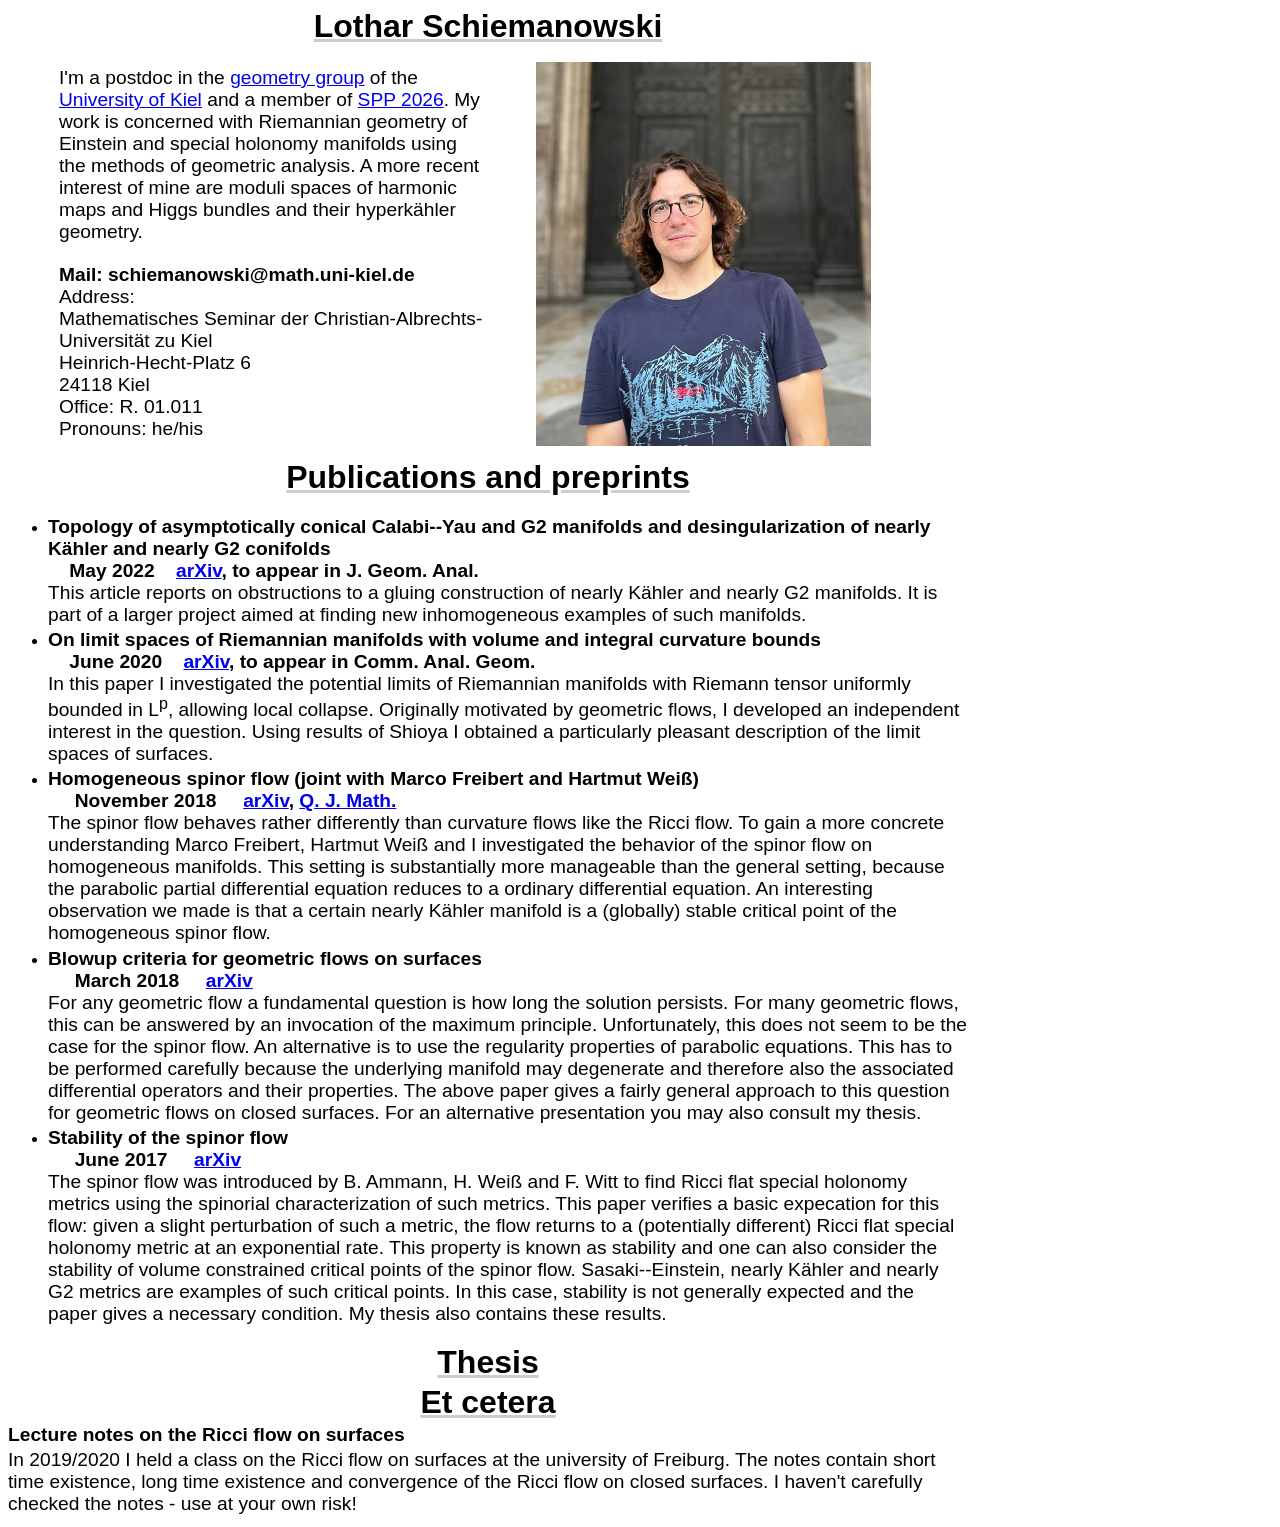
==== index.html @ 9b219e12 "Index changed" ====
<!DOCTYPE html>
<html>
<meta name="viewport" content="width=device-width, initial-scale=1">


<link rel="stylesheet" href="main.css">
  

<body>
  <div style="display: flex; flex-direction: column; max-width: 60rem;">
    <h1 class="header-name">Lothar Schiemanowski</h1>
    <table width="90%" align="center">
      <tr>
	<td width="50%">
	  <p style="text-align: center">
	  <p class="normaltext">
	    I'm a postdoc in the <a href="https://www.math.uni-kiel.de/geometrie/"> geometry group</a> of the <a href="https://www.uni-kiel.de">University of Kiel</a> and a member of <a href="https://www.spp2026.de/">SPP 2026</a>. My work is concerned with Riemannian geometry of Einstein and special holonomy manifolds using the methods of geometric analysis. A more recent interest of mine are moduli spaces of harmonic maps and Higgs bundles and their hyperkähler geometry.
	  </p>

	  <br>
	  <strong class="important">Mail: schiemanowski@math.uni-kiel.de</strong> <br>
	  <p class="normaltext">Address:
	    <br>
	    Mathematisches Seminar der Christian-Albrechts-Universität zu Kiel<br>
	    Heinrich-Hecht-Platz 6 <br>
	    24118 Kiel <br>
	    Office: R. 01.011 <br>
	    Pronouns: he/his

	  </p>
	  </p>
  </div>
</td>
<td>
  <img src="portrait.jpg" alt="Lothar Schiemanowski" class="centerimg">
</td>
</tr>
</table>
  

  <div style="display: flex; flex-direction: column; max-width: 60rem;">
    <h1 class="header-name">Publications and preprints</h1>

    <ul>
      <li>
	<strong class="important"> Topology of asymptotically conical Calabi--Yau and G2 manifolds and desingularization of nearly Kähler and nearly G2 conifolds
	  <br style="line-height:200%;">
	  &nbsp;&nbsp;&nbsp; May 2022 &nbsp;&nbsp; <a href="https://arxiv.org/abs/2205.15922">arXiv</a>, to appear in J. Geom. Anal.</strong>
	<p class="normaltext">
	  This article reports on obstructions to a gluing construction of nearly Kähler and nearly G2 manifolds. It is part of a larger project aimed at finding new inhomogeneous examples of such manifolds.
	</p>
      </li>
      <li>
	<strong class="important"> On limit spaces of Riemannian manifolds with volume and integral curvature bounds
	  <br style="line-height:150%;">
	  &nbsp;&nbsp;&nbsp; June 2020 &nbsp;&nbsp; <a href="https://arxiv.org/abs/2205.15922">arXiv</a>, to appear in Comm. Anal. Geom. </strong>
	<p class="normaltext">In this paper I investigated the potential limits of Riemannian manifolds with Riemann tensor uniformly bounded in L<sup>p</sup>, allowing local collapse. Originally motivated by geometric flows, I developed an independent interest in the question. Using results of Shioya I obtained a particularly pleasant description of the limit spaces of surfaces.</p>
      </li>
      <li>
	<strong class="important"> Homogeneous spinor flow (joint with Marco Freibert and Hartmut Weiß)
	  <br style="line-height:150%;">
	  &nbsp; &nbsp; &nbsp;November 2018 &nbsp; &nbsp; <a href="https://arxiv.org/abs/1811.02495">arXiv</a>, <a href="https://academic.oup.com/qjmath/article-abstract/71/1/21/5631835">Q. J. Math.</a>
	</strong>
	<p class="normaltext">
	  The spinor flow behaves rather differently than curvature flows like the Ricci flow. To gain a more concrete understanding Marco Freibert, Hartmut Weiß and I investigated the behavior of the spinor flow on homogeneous manifolds. This setting is substantially more manageable than the general setting, because the parabolic partial differential equation reduces to a ordinary differential equation. An interesting observation we made is that a certain nearly Kähler manifold is a (globally) stable critical point of the homogeneous spinor flow.
	</p>
      </li>
      <li>
	<strong class="important"> Blowup criteria for geometric flows on surfaces
	  <br style="line-height:150%;">
	  &nbsp; &nbsp; &nbsp;March 2018 &nbsp; &nbsp; <a href="https://arxiv.org/abs/1803.05737">arXiv</a></strong>
	<p class="normaltext">
	  For any geometric flow a fundamental question is how long the solution persists. For many geometric flows, this can be answered by an invocation of the maximum principle. Unfortunately, this does not seem to be the case for the spinor flow. An alternative is to use the regularity properties of parabolic equations. This has to be performed carefully because the underlying manifold may degenerate and therefore also the associated differential operators and their properties. The above paper gives a fairly general approach to this question for geometric flows on closed surfaces. For an alternative presentation you may also consult my thesis.
	</p>
      </li>
      <li>
	<strong class="important"> Stability of the spinor flow
	  <br style="line-height:150%;">
	  &nbsp; &nbsp; &nbsp;June 2017 &nbsp; &nbsp; <a href="https://arxiv.org/abs/1706.09292">arXiv</a></strong>
	<p class="normaltext">
	  The spinor flow was introduced by B. Ammann, H. Weiß and F. Witt to find Ricci flat special holonomy metrics using the spinorial characterization of such metrics. This paper verifies a basic expecation for this flow: given a slight perturbation of such a metric, the flow returns to a (potentially different) Ricci flat special holonomy metric at an exponential rate. This property is known as stability and one can also consider the stability of volume constrained critical points of the spinor flow. Sasaki--Einstein, nearly Kähler and nearly G2 metrics are examples of such critical points. In this case, stability is not generally expected and the paper gives a necessary condition. My thesis also contains these results.
	  
	</p>
      </li>
    </ul>
    
    
    
  </div>
  
  <div style="display: flex; flex-direction: column;">
    <h1 class="header-name">Thesis</h1>
  </div>

  <div style="display: flex; flex-direction: column;">
    <h1 class="header-name">Et cetera</h1>
    <strong class="important">Lecture notes on the Ricci flow on surfaces</strong>
    <p class="normaltext">
      In 2019/2020 I held a class on the Ricci flow on surfaces at the university of Freiburg. The notes contain short time existence, long time existence and convergence of the Ricci flow on closed surfaces. I haven't carefully checked the notes - use at your own risk!
    </p>
  </div>

  
    



</body>
</html>
---- main.css ----
.header-name{text-align: center; font-family:"Open Sans", "Helvetica Neue", Helvetica, Arial, sans-serif;font-weight:700;font-size:2rem;margin:0 0 .2rem; text-decoration: underline #CCCCCC;}

.important{font-family:"Open Sans", "Helvetica Neue", Helvetica, Arial, sans-serif;font-weight:700;font-size:1.2rem;margin:0 0 .2rem; }

.normaltext{font-family:"Open Sans", "Helvetica Neue", Helvetica, Arial, sans-serif;font-weight:500;font-size:1.2rem;margin:0 0 .2rem; }

.centerimg {
  display: block;
  margin-left: auto;
  margin-right: auto;
  max-width: 335px;
}

.wrappedtext{
    max-width: 40rem;
}
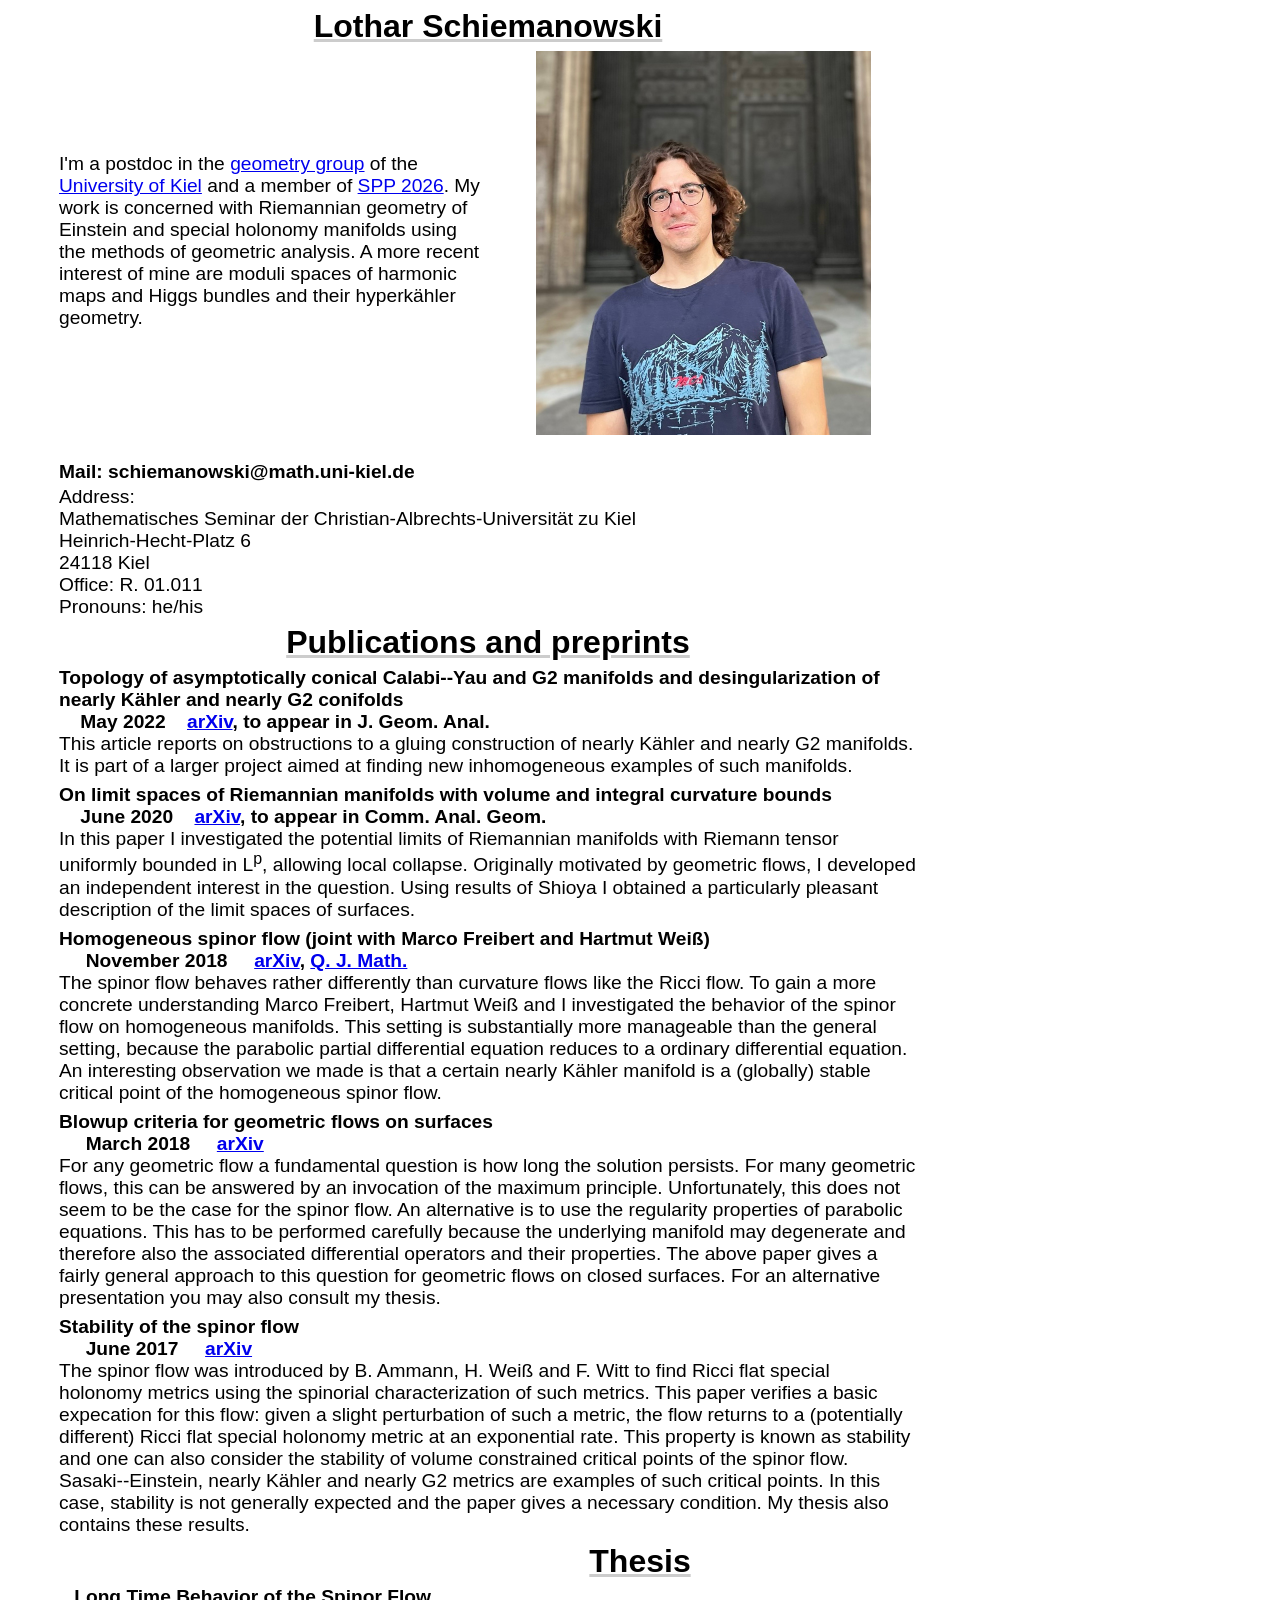
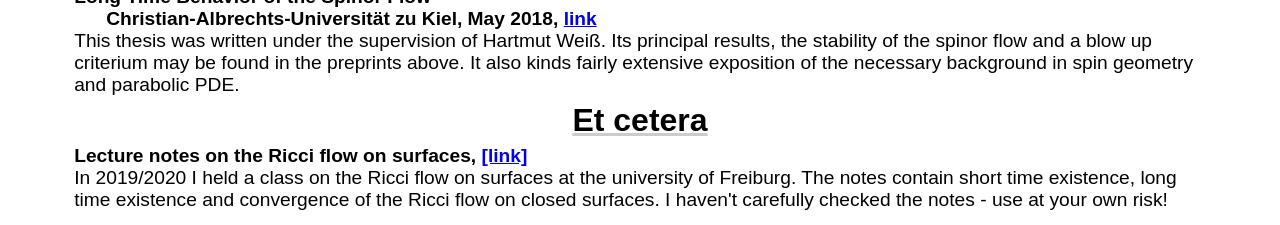
==== commit 8d8fbbec: "Index changed, script added" ====
--- a/index.html
+++ b/index.html
@@ -12,12 +12,19 @@
     <table width="90%" align="center">
       <tr>
 	<td width="50%">
-	  <p style="text-align: center">
 	  <p class="normaltext">
 	    I'm a postdoc in the <a href="https://www.math.uni-kiel.de/geometrie/"> geometry group</a> of the <a href="https://www.uni-kiel.de">University of Kiel</a> and a member of <a href="https://www.spp2026.de/">SPP 2026</a>. My work is concerned with Riemannian geometry of Einstein and special holonomy manifolds using the methods of geometric analysis. A more recent interest of mine are moduli spaces of harmonic maps and Higgs bundles and their hyperkähler geometry.
 	  </p>
-
-	  <br>
+</td>
+<td>
+  <img src="portrait.jpg" alt="Lothar Schiemanowski" class="centerimg">
+</td>
+      </tr>
+      <tr>
+	
+        <td colspan="2">
+      <p class="normaltext">
+  	  <br>
 	  <strong class="important">Mail: schiemanowski@math.uni-kiel.de</strong> <br>
 	  <p class="normaltext">Address:
 	    <br>
@@ -28,35 +35,34 @@
 	    Pronouns: he/his
 
 	  </p>
-	  </p>
+	</td>
+      </tr>
+      
+
+</table>
   </div>
-</td>
-<td>
-  <img src="portrait.jpg" alt="Lothar Schiemanowski" class="centerimg">
-</td>
-</tr>
-</table>
   
 
   <div style="display: flex; flex-direction: column; max-width: 60rem;">
     <h1 class="header-name">Publications and preprints</h1>
 
-    <ul>
-      <li>
+    <table align="center" width="90%">
+
+      <tr><td>
 	<strong class="important"> Topology of asymptotically conical Calabi--Yau and G2 manifolds and desingularization of nearly Kähler and nearly G2 conifolds
 	  <br style="line-height:200%;">
 	  &nbsp;&nbsp;&nbsp; May 2022 &nbsp;&nbsp; <a href="https://arxiv.org/abs/2205.15922">arXiv</a>, to appear in J. Geom. Anal.</strong>
 	<p class="normaltext">
 	  This article reports on obstructions to a gluing construction of nearly Kähler and nearly G2 manifolds. It is part of a larger project aimed at finding new inhomogeneous examples of such manifolds.
 	</p>
-      </li>
-      <li>
+</tr></td>
+<tr><td>
 	<strong class="important"> On limit spaces of Riemannian manifolds with volume and integral curvature bounds
 	  <br style="line-height:150%;">
 	  &nbsp;&nbsp;&nbsp; June 2020 &nbsp;&nbsp; <a href="https://arxiv.org/abs/2205.15922">arXiv</a>, to appear in Comm. Anal. Geom. </strong>
 	<p class="normaltext">In this paper I investigated the potential limits of Riemannian manifolds with Riemann tensor uniformly bounded in L<sup>p</sup>, allowing local collapse. Originally motivated by geometric flows, I developed an independent interest in the question. Using results of Shioya I obtained a particularly pleasant description of the limit spaces of surfaces.</p>
-      </li>
-      <li>
+</tr></td>
+<tr><td>
 	<strong class="important"> Homogeneous spinor flow (joint with Marco Freibert and Hartmut Weiß)
 	  <br style="line-height:150%;">
 	  &nbsp; &nbsp; &nbsp;November 2018 &nbsp; &nbsp; <a href="https://arxiv.org/abs/1811.02495">arXiv</a>, <a href="https://academic.oup.com/qjmath/article-abstract/71/1/21/5631835">Q. J. Math.</a>
@@ -64,16 +70,16 @@
 	<p class="normaltext">
 	  The spinor flow behaves rather differently than curvature flows like the Ricci flow. To gain a more concrete understanding Marco Freibert, Hartmut Weiß and I investigated the behavior of the spinor flow on homogeneous manifolds. This setting is substantially more manageable than the general setting, because the parabolic partial differential equation reduces to a ordinary differential equation. An interesting observation we made is that a certain nearly Kähler manifold is a (globally) stable critical point of the homogeneous spinor flow.
 	</p>
-      </li>
-      <li>
+</tr></td>
+<tr><td>
 	<strong class="important"> Blowup criteria for geometric flows on surfaces
 	  <br style="line-height:150%;">
 	  &nbsp; &nbsp; &nbsp;March 2018 &nbsp; &nbsp; <a href="https://arxiv.org/abs/1803.05737">arXiv</a></strong>
 	<p class="normaltext">
 	  For any geometric flow a fundamental question is how long the solution persists. For many geometric flows, this can be answered by an invocation of the maximum principle. Unfortunately, this does not seem to be the case for the spinor flow. An alternative is to use the regularity properties of parabolic equations. This has to be performed carefully because the underlying manifold may degenerate and therefore also the associated differential operators and their properties. The above paper gives a fairly general approach to this question for geometric flows on closed surfaces. For an alternative presentation you may also consult my thesis.
 	</p>
-      </li>
-      <li>
+</tr></td>
+<tr><td>
 	<strong class="important"> Stability of the spinor flow
 	  <br style="line-height:150%;">
 	  &nbsp; &nbsp; &nbsp;June 2017 &nbsp; &nbsp; <a href="https://arxiv.org/abs/1706.09292">arXiv</a></strong>
@@ -81,8 +87,7 @@
 	  The spinor flow was introduced by B. Ammann, H. Weiß and F. Witt to find Ricci flat special holonomy metrics using the spinorial characterization of such metrics. This paper verifies a basic expecation for this flow: given a slight perturbation of such a metric, the flow returns to a (potentially different) Ricci flat special holonomy metric at an exponential rate. This property is known as stability and one can also consider the stability of volume constrained critical points of the spinor flow. Sasaki--Einstein, nearly Kähler and nearly G2 metrics are examples of such critical points. In this case, stability is not generally expected and the paper gives a necessary condition. My thesis also contains these results.
 	  
 	</p>
-      </li>
-    </ul>
+    </td></tr></table>
     
     
     
@@ -90,14 +95,23 @@
   
   <div style="display: flex; flex-direction: column;">
     <h1 class="header-name">Thesis</h1>
+    <table align="center" width="90%"><tr><td>
+    <strong class="important"> Long Time Behavior of the Spinor Flow <br> &nbsp; &nbsp; &nbsp; Christian-Albrechts-Universität zu Kiel, May 2018, <a href="https://nbn-resolving.org/urn:nbn:de:gbv:8-diss-235931">link</a></strong>
+    <br>
+    <p class="normaltext">
+      This thesis was written under the supervision of Hartmut Weiß. Its principal results, the stability of the spinor flow and a blow up criterium may be found in the preprints above. It also kinds fairly extensive exposition of the necessary background in spin geometry and parabolic PDE. 
+    </p>
+    </td></tr></table>
   </div>
 
   <div style="display: flex; flex-direction: column;">
     <h1 class="header-name">Et cetera</h1>
-    <strong class="important">Lecture notes on the Ricci flow on surfaces</strong>
+    <table align="center" width="90%"><tr><td>
+    <strong class="important">Lecture notes on the Ricci flow on surfaces, <a href="RF1920.pdf">[link]</a></strong>
     <p class="normaltext">
       In 2019/2020 I held a class on the Ricci flow on surfaces at the university of Freiburg. The notes contain short time existence, long time existence and convergence of the Ricci flow on closed surfaces. I haven't carefully checked the notes - use at your own risk!
     </p>
+    </td></tr></table>
   </div>
 
   
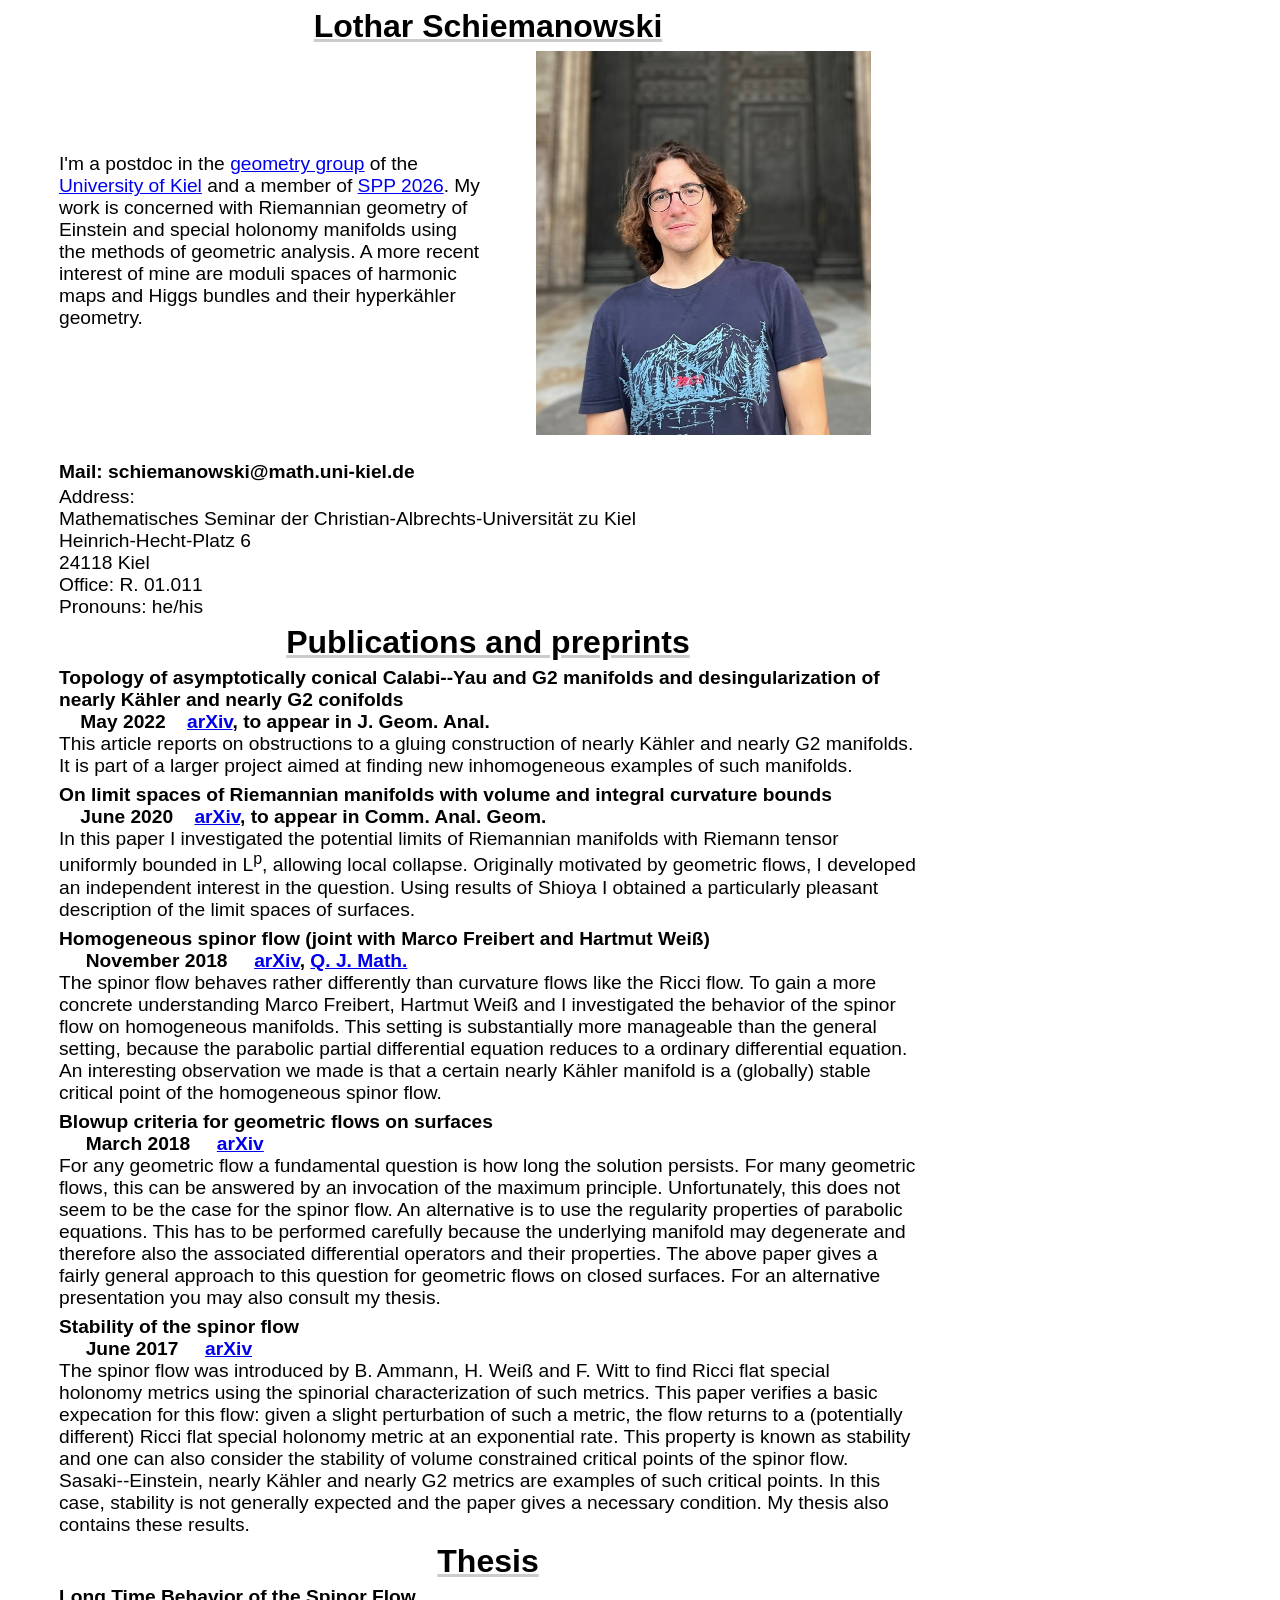
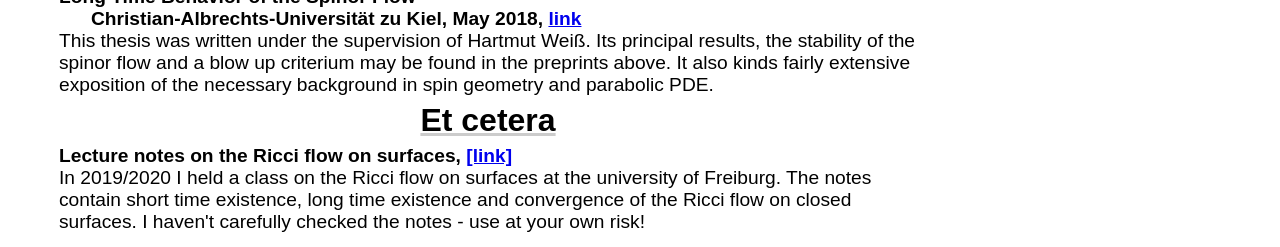
==== commit 91474ea7: "Text width changed" ====
--- a/index.html
+++ b/index.html
@@ -93,7 +93,7 @@
     
   </div>
   
-  <div style="display: flex; flex-direction: column;">
+  <div style="display: flex; flex-direction: column; max-width: 60rem;">
     <h1 class="header-name">Thesis</h1>
     <table align="center" width="90%"><tr><td>
     <strong class="important"> Long Time Behavior of the Spinor Flow <br> &nbsp; &nbsp; &nbsp; Christian-Albrechts-Universität zu Kiel, May 2018, <a href="https://nbn-resolving.org/urn:nbn:de:gbv:8-diss-235931">link</a></strong>
@@ -104,7 +104,7 @@
     </td></tr></table>
   </div>
 
-  <div style="display: flex; flex-direction: column;">
+  <div style="display: flex; flex-direction: column; max-width: 60rem;">
     <h1 class="header-name">Et cetera</h1>
     <table align="center" width="90%"><tr><td>
     <strong class="important">Lecture notes on the Ricci flow on surfaces, <a href="RF1920.pdf">[link]</a></strong>
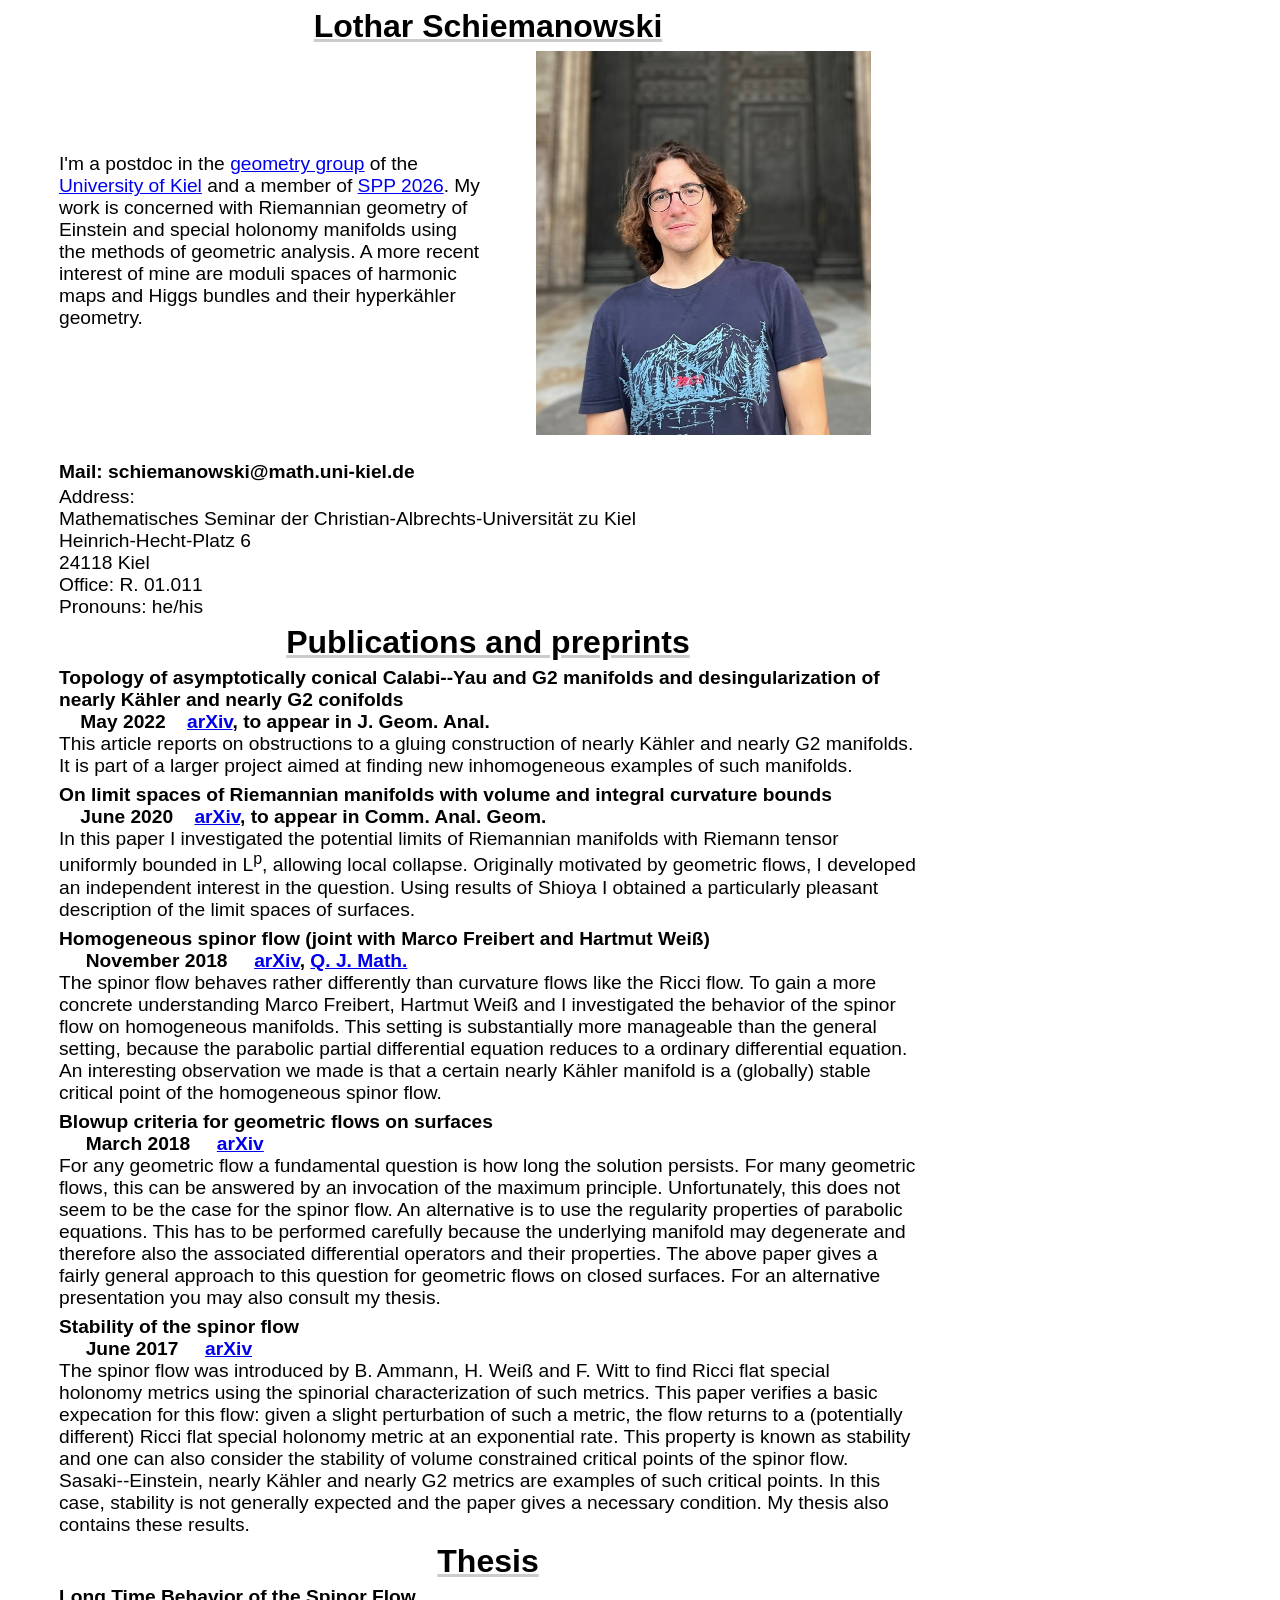
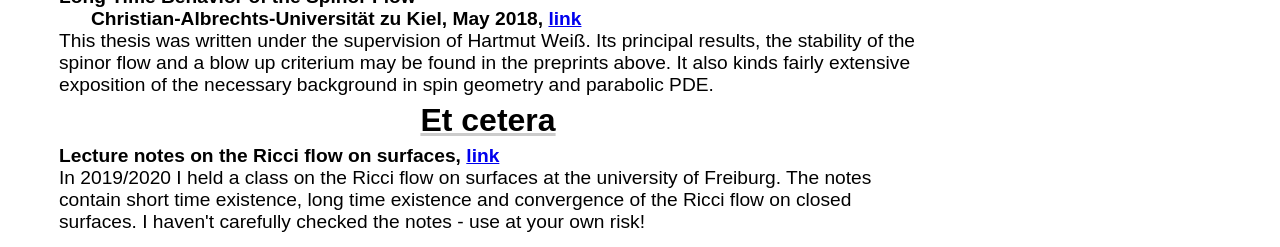
==== commit e726ee62: "minor change" ====
--- a/index.html
+++ b/index.html
@@ -107,7 +107,7 @@
   <div style="display: flex; flex-direction: column; max-width: 60rem;">
     <h1 class="header-name">Et cetera</h1>
     <table align="center" width="90%"><tr><td>
-    <strong class="important">Lecture notes on the Ricci flow on surfaces, <a href="RF1920.pdf">[link]</a></strong>
+    <strong class="important">Lecture notes on the Ricci flow on surfaces, <a href="RF1920.pdf">link</a></strong>
     <p class="normaltext">
       In 2019/2020 I held a class on the Ricci flow on surfaces at the university of Freiburg. The notes contain short time existence, long time existence and convergence of the Ricci flow on closed surfaces. I haven't carefully checked the notes - use at your own risk!
     </p>
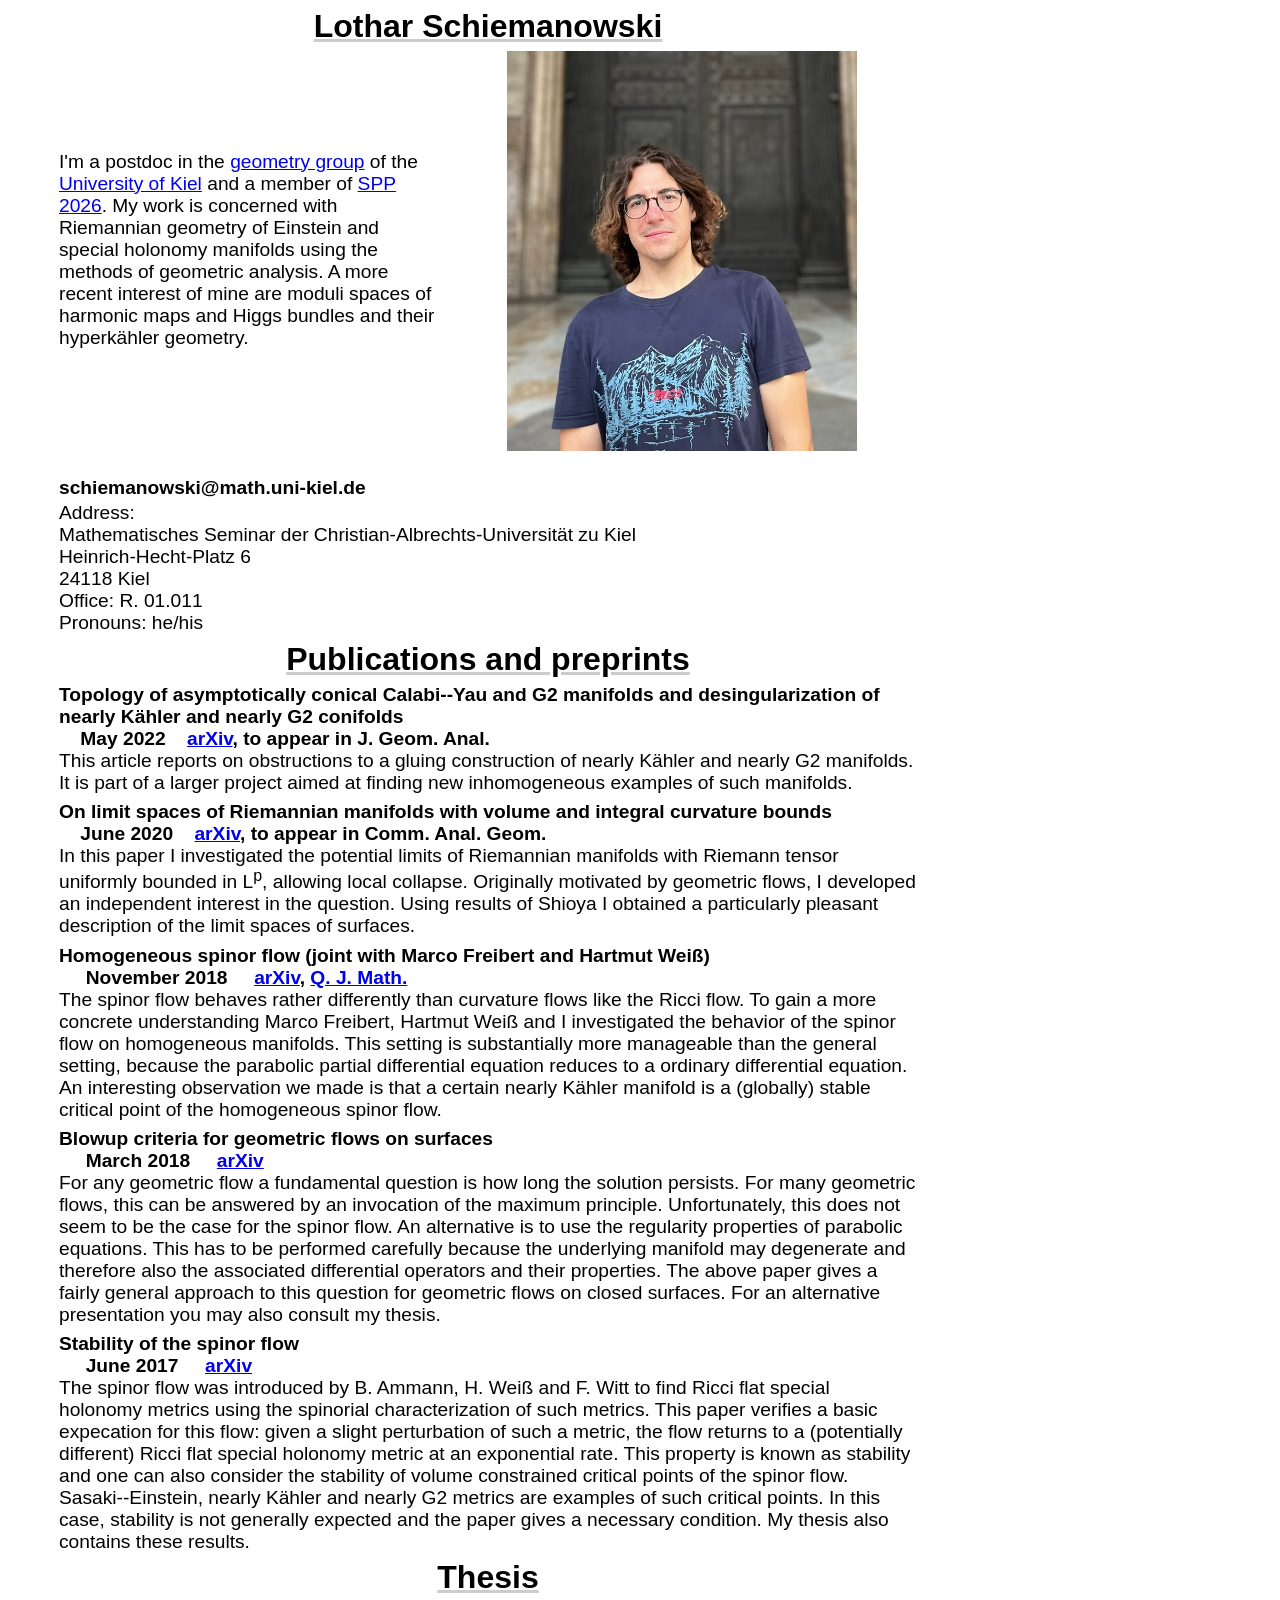
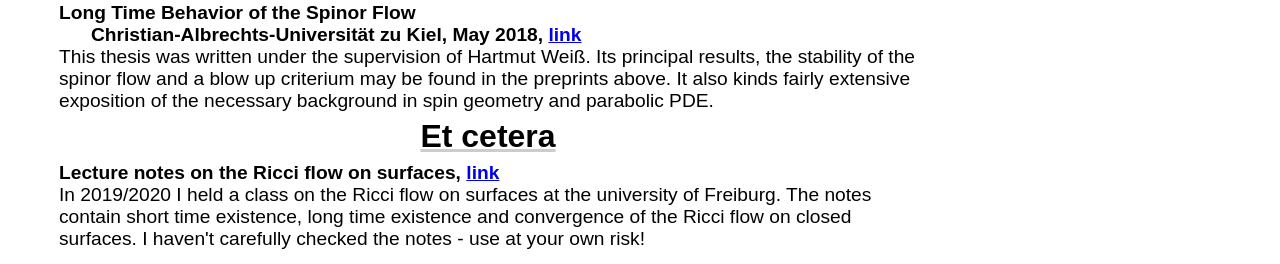
==== commit 706f7e5a: "minor design changes" ====
--- a/index.html
+++ b/index.html
@@ -11,7 +11,7 @@
     <h1 class="header-name">Lothar Schiemanowski</h1>
     <table width="90%" align="center">
       <tr>
-	<td width="50%">
+	<td width="45%">
 	  <p class="normaltext">
 	    I'm a postdoc in the <a href="https://www.math.uni-kiel.de/geometrie/"> geometry group</a> of the <a href="https://www.uni-kiel.de">University of Kiel</a> and a member of <a href="https://www.spp2026.de/">SPP 2026</a>. My work is concerned with Riemannian geometry of Einstein and special holonomy manifolds using the methods of geometric analysis. A more recent interest of mine are moduli spaces of harmonic maps and Higgs bundles and their hyperkähler geometry.
 	  </p>
@@ -25,7 +25,7 @@
         <td colspan="2">
       <p class="normaltext">
   	  <br>
-	  <strong class="important">Mail: schiemanowski@math.uni-kiel.de</strong> <br>
+	  <strong class="important">schiemanowski@math.uni-kiel.de</strong> <br>
 	  <p class="normaltext">Address:
 	    <br>
 	    Mathematisches Seminar der Christian-Albrechts-Universität zu Kiel<br>
--- a/main.css
+++ b/main.css
@@ -8,7 +8,8 @@
   display: block;
   margin-left: auto;
   margin-right: auto;
-  max-width: 335px;
+  max-width: 100%;
+  max-height: 400px;
 }
 
 .wrappedtext{
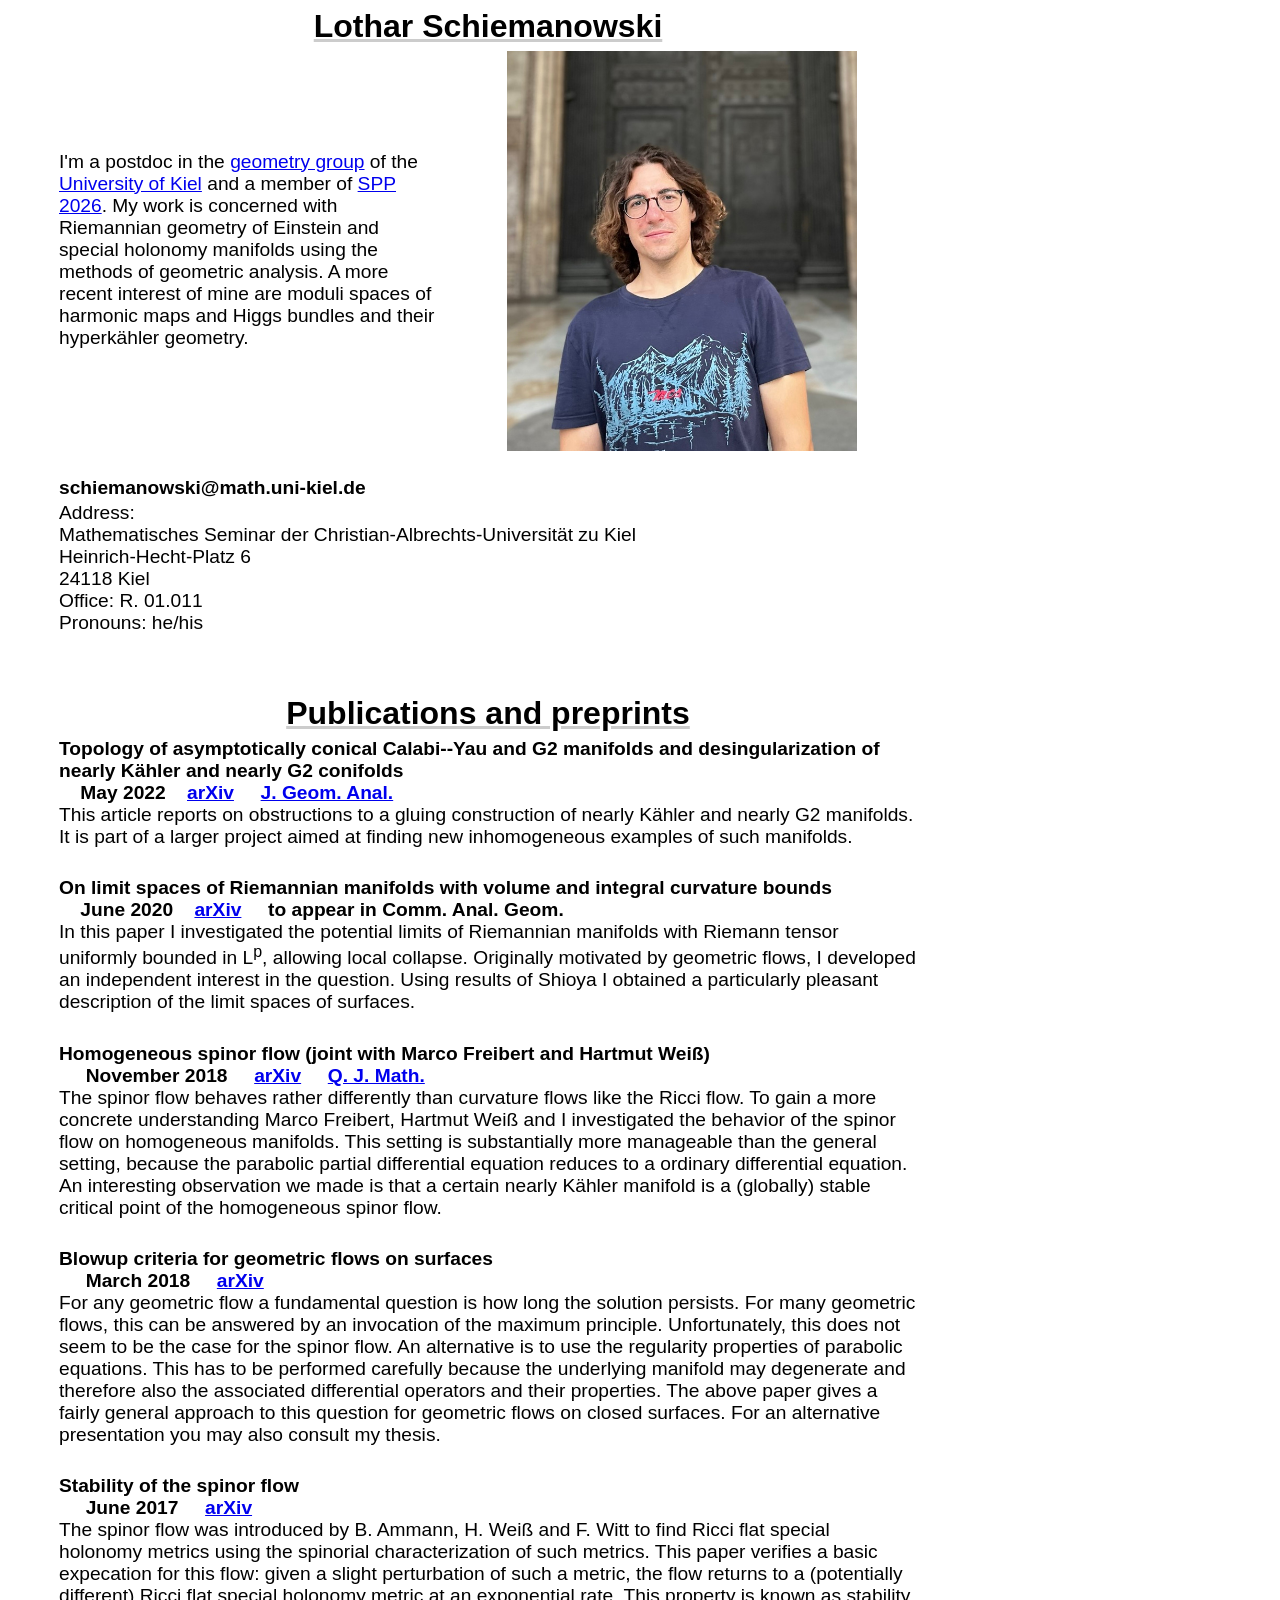
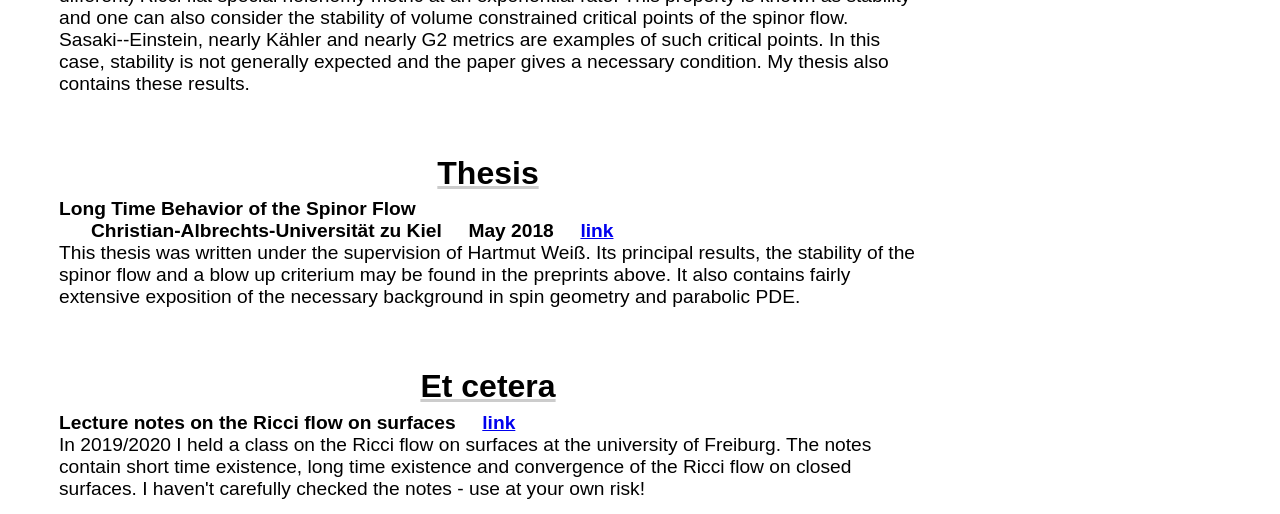
==== commit 324aa02f: "design changes, corrections, JGA" ====
--- a/index.html
+++ b/index.html
@@ -1,5 +1,10 @@
 <!DOCTYPE html>
 <html>
+  <head>
+    <title>Lothar Schiemanowski</title>
+  </head>
+  
+  
 <meta name="viewport" content="width=device-width, initial-scale=1">
 
 
@@ -39,7 +44,10 @@
       </tr>
       
 
-</table>
+    </table>
+    <br>
+    <br>
+    <br>
   </div>
   
 
@@ -51,24 +59,31 @@
       <tr><td>
 	<strong class="important"> Topology of asymptotically conical Calabi--Yau and G2 manifolds and desingularization of nearly Kähler and nearly G2 conifolds
 	  <br style="line-height:200%;">
-	  &nbsp;&nbsp;&nbsp; May 2022 &nbsp;&nbsp; <a href="https://arxiv.org/abs/2205.15922">arXiv</a>, to appear in J. Geom. Anal.</strong>
+	  &nbsp;&nbsp;&nbsp; May 2022 &nbsp;&nbsp; <a href="https://arxiv.org/abs/2205.15922">arXiv</a> &nbsp; &nbsp; <a href="https://doi.org/10.1007/s12220-022-01143-3">J. Geom. Anal.</a></strong>
 	<p class="normaltext">
 	  This article reports on obstructions to a gluing construction of nearly Kähler and nearly G2 manifolds. It is part of a larger project aimed at finding new inhomogeneous examples of such manifolds.
+	  <br>
+	  <br>
 	</p>
 </tr></td>
 <tr><td>
 	<strong class="important"> On limit spaces of Riemannian manifolds with volume and integral curvature bounds
 	  <br style="line-height:150%;">
-	  &nbsp;&nbsp;&nbsp; June 2020 &nbsp;&nbsp; <a href="https://arxiv.org/abs/2205.15922">arXiv</a>, to appear in Comm. Anal. Geom. </strong>
-	<p class="normaltext">In this paper I investigated the potential limits of Riemannian manifolds with Riemann tensor uniformly bounded in L<sup>p</sup>, allowing local collapse. Originally motivated by geometric flows, I developed an independent interest in the question. Using results of Shioya I obtained a particularly pleasant description of the limit spaces of surfaces.</p>
+	  &nbsp;&nbsp;&nbsp; June 2020 &nbsp;&nbsp; <a href="https://arxiv.org/abs/2205.15922">arXiv</a> &nbsp; &nbsp; to appear in Comm. Anal. Geom. </strong>
+	<p class="normaltext">In this paper I investigated the potential limits of Riemannian manifolds with Riemann tensor uniformly bounded in L<sup>p</sup>, allowing local collapse. Originally motivated by geometric flows, I developed an independent interest in the question. Using results of Shioya I obtained a particularly pleasant description of the limit spaces of surfaces.
+	  <br>
+	  <br>
+	</p>
 </tr></td>
 <tr><td>
 	<strong class="important"> Homogeneous spinor flow (joint with Marco Freibert and Hartmut Weiß)
 	  <br style="line-height:150%;">
-	  &nbsp; &nbsp; &nbsp;November 2018 &nbsp; &nbsp; <a href="https://arxiv.org/abs/1811.02495">arXiv</a>, <a href="https://academic.oup.com/qjmath/article-abstract/71/1/21/5631835">Q. J. Math.</a>
+	  &nbsp; &nbsp; &nbsp;November 2018 &nbsp; &nbsp; <a href="https://arxiv.org/abs/1811.02495">arXiv</a> &nbsp; &nbsp; <a href="https://academic.oup.com/qjmath/article-abstract/71/1/21/5631835">Q. J. Math.</a>
 	</strong>
 	<p class="normaltext">
 	  The spinor flow behaves rather differently than curvature flows like the Ricci flow. To gain a more concrete understanding Marco Freibert, Hartmut Weiß and I investigated the behavior of the spinor flow on homogeneous manifolds. This setting is substantially more manageable than the general setting, because the parabolic partial differential equation reduces to a ordinary differential equation. An interesting observation we made is that a certain nearly Kähler manifold is a (globally) stable critical point of the homogeneous spinor flow.
+	  <br>
+	  <br>
 	</p>
 </tr></td>
 <tr><td>
@@ -77,6 +92,8 @@
 	  &nbsp; &nbsp; &nbsp;March 2018 &nbsp; &nbsp; <a href="https://arxiv.org/abs/1803.05737">arXiv</a></strong>
 	<p class="normaltext">
 	  For any geometric flow a fundamental question is how long the solution persists. For many geometric flows, this can be answered by an invocation of the maximum principle. Unfortunately, this does not seem to be the case for the spinor flow. An alternative is to use the regularity properties of parabolic equations. This has to be performed carefully because the underlying manifold may degenerate and therefore also the associated differential operators and their properties. The above paper gives a fairly general approach to this question for geometric flows on closed surfaces. For an alternative presentation you may also consult my thesis.
+	  <br>
+	  <br>
 	</p>
 </tr></td>
 <tr><td>
@@ -88,7 +105,9 @@
 	  
 	</p>
     </td></tr></table>
-    
+<br>
+<br>
+<br>
     
     
   </div>
@@ -96,18 +115,22 @@
   <div style="display: flex; flex-direction: column; max-width: 60rem;">
     <h1 class="header-name">Thesis</h1>
     <table align="center" width="90%"><tr><td>
-    <strong class="important"> Long Time Behavior of the Spinor Flow <br> &nbsp; &nbsp; &nbsp; Christian-Albrechts-Universität zu Kiel, May 2018, <a href="https://nbn-resolving.org/urn:nbn:de:gbv:8-diss-235931">link</a></strong>
+    <strong class="important"> Long Time Behavior of the Spinor Flow <br> &nbsp; &nbsp; &nbsp; Christian-Albrechts-Universität zu Kiel &nbsp; &nbsp; May 2018 &nbsp; &nbsp; <a href="https://nbn-resolving.org/urn:nbn:de:gbv:8-diss-235931">link</a></strong>
     <br>
     <p class="normaltext">
-      This thesis was written under the supervision of Hartmut Weiß. Its principal results, the stability of the spinor flow and a blow up criterium may be found in the preprints above. It also kinds fairly extensive exposition of the necessary background in spin geometry and parabolic PDE. 
+      This thesis was written under the supervision of Hartmut Weiß. Its principal results, the stability of the spinor flow and a blow up criterium may be found in the preprints above. It also contains fairly extensive exposition of the necessary background in spin geometry and parabolic PDE. 
     </p>
     </td></tr></table>
+    <br>
+    <br>
+    <br>
   </div>
+  
 
   <div style="display: flex; flex-direction: column; max-width: 60rem;">
     <h1 class="header-name">Et cetera</h1>
     <table align="center" width="90%"><tr><td>
-    <strong class="important">Lecture notes on the Ricci flow on surfaces, <a href="RF1920.pdf">link</a></strong>
+    <strong class="important">Lecture notes on the Ricci flow on surfaces &nbsp; &nbsp; <a href="RF1920.pdf">link</a></strong>
     <p class="normaltext">
       In 2019/2020 I held a class on the Ricci flow on surfaces at the university of Freiburg. The notes contain short time existence, long time existence and convergence of the Ricci flow on closed surfaces. I haven't carefully checked the notes - use at your own risk!
     </p>
--- a/main.css
+++ b/main.css
@@ -2,7 +2,7 @@
 
 .important{font-family:"Open Sans", "Helvetica Neue", Helvetica, Arial, sans-serif;font-weight:700;font-size:1.2rem;margin:0 0 .2rem; }
 
-.normaltext{font-family:"Open Sans", "Helvetica Neue", Helvetica, Arial, sans-serif;font-weight:500;font-size:1.2rem;margin:0 0 .2rem; }
+.normaltext{font-family:"Open Sans", "Helvetica Neue", Helvetica, Arial, sans-serif;font-weight:300;font-size:1.2rem;margin:0 0 .2rem; }
 
 .centerimg {
   display: block;
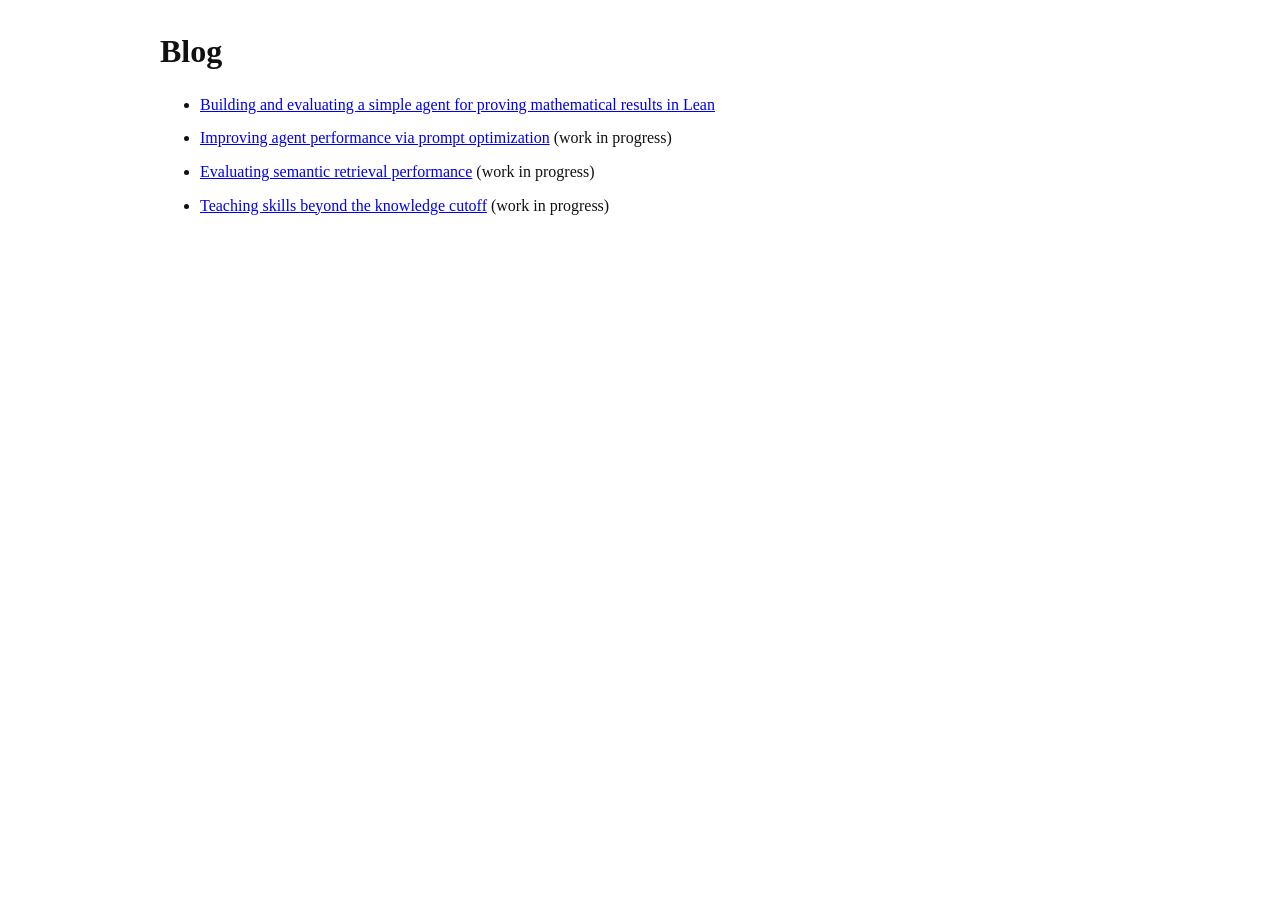
==== commit 23119b22: "Replace homepage with a simple blog and initial posts" ====
--- a/index.html
+++ b/index.html
@@ -1,146 +1,20 @@
 <!DOCTYPE html>
-<html>
-  <head>
-    <title>Lothar Schiemanowski</title>
-  </head>
-  
-  
-<meta name="viewport" content="width=device-width, initial-scale=1">
-
-
-<link rel="stylesheet" href="main.css">
-  
-
+<html lang="en">
+<head>
+  <meta charset="utf-8">
+  <meta name="viewport" content="width=device-width, initial-scale=1">
+  <title>Lothar Schiemanowski</title>
+  <link rel="stylesheet" href="blog/style.css">
+</head>
 <body>
-  <div style="display: flex; flex-direction: column; max-width: 60rem;">
-    <h1 class="header-name">Lothar Schiemanowski</h1>
-    <table width="90%" align="center">
-      <tr>
-	<td width="45%">
-	  <p class="normaltext">
-	    I'm a postdoc in the <a href="https://www.math.uni-kiel.de/geometrie/"> geometry group</a> of the <a href="https://www.uni-kiel.de">University of Kiel</a> and a member of <a href="https://www.spp2026.de/">SPP 2026</a>. My work is concerned with Riemannian geometry of Einstein and special holonomy manifolds using the methods of geometric analysis. A more recent interest of mine are moduli spaces of harmonic maps and Higgs bundles and their hyperkähler geometry.
-	  </p>
-</td>
-<td>
-  <img src="portrait.jpg" alt="Lothar Schiemanowski" class="centerimg">
-</td>
-      </tr>
-      <tr>
-	
-        <td colspan="2">
-      <p class="normaltext">
-  	  <br>
-	  <strong class="important">schiemanowski@math.uni-kiel.de</strong> <br>
-	  <p class="normaltext">Address:
-	    <br>
-	    Mathematisches Seminar der Christian-Albrechts-Universität zu Kiel<br>
-	    Heinrich-Hecht-Platz 6 <br>
-	    24118 Kiel <br>
-	    Office: R. 01.011 <br>
-	    Pronouns: he/his
-
-	  </p>
-	</td>
-      </tr>
-      
-
-    </table>
-    <br>
-    <br>
-    <br>
-  </div>
-  
-
-  <div style="display: flex; flex-direction: column; max-width: 60rem;">
-    <h1 class="header-name">Publications and preprints</h1>
-
-    <table align="center" width="90%">
-
-      <tr><td>
-	<strong class="important"> Topology of asymptotically conical Calabi--Yau and G2 manifolds and desingularization of nearly Kähler and nearly G2 conifolds
-	  <br style="line-height:200%;">
-	  &nbsp;&nbsp;&nbsp; May 2022 &nbsp;&nbsp; <a href="https://arxiv.org/abs/2205.15922">arXiv</a> &nbsp; &nbsp; <a href="https://doi.org/10.1007/s12220-022-01143-3">J. Geom. Anal.</a></strong>
-	<p class="normaltext">
-	  This article reports on obstructions to a gluing construction of nearly Kähler and nearly G2 manifolds. It is part of a larger project aimed at finding new inhomogeneous examples of such manifolds.
-	  <br>
-	  <br>
-	</p>
-</tr></td>
-<tr><td>
-	<strong class="important"> On limit spaces of Riemannian manifolds with volume and integral curvature bounds
-	  <br style="line-height:150%;">
-	  &nbsp;&nbsp;&nbsp; June 2020 &nbsp;&nbsp; <a href="https://arxiv.org/abs/2205.15922">arXiv</a> &nbsp; &nbsp; to appear in Comm. Anal. Geom. </strong>
-	<p class="normaltext">In this paper I investigated the potential limits of Riemannian manifolds with Riemann tensor uniformly bounded in L<sup>p</sup>, allowing local collapse. Originally motivated by geometric flows, I developed an independent interest in the question. Using results of Shioya I obtained a particularly pleasant description of the limit spaces of surfaces.
-	  <br>
-	  <br>
-	</p>
-</tr></td>
-<tr><td>
-	<strong class="important"> Homogeneous spinor flow (joint with Marco Freibert and Hartmut Weiß)
-	  <br style="line-height:150%;">
-	  &nbsp; &nbsp; &nbsp;November 2018 &nbsp; &nbsp; <a href="https://arxiv.org/abs/1811.02495">arXiv</a> &nbsp; &nbsp; <a href="https://academic.oup.com/qjmath/article-abstract/71/1/21/5631835">Q. J. Math.</a>
-	</strong>
-	<p class="normaltext">
-	  The spinor flow behaves rather differently than curvature flows like the Ricci flow. To gain a more concrete understanding Marco Freibert, Hartmut Weiß and I investigated the behavior of the spinor flow on homogeneous manifolds. This setting is substantially more manageable than the general setting, because the parabolic partial differential equation reduces to a ordinary differential equation. An interesting observation we made is that a certain nearly Kähler manifold is a (globally) stable critical point of the homogeneous spinor flow.
-	  <br>
-	  <br>
-	</p>
-</tr></td>
-<tr><td>
-	<strong class="important"> Blowup criteria for geometric flows on surfaces
-	  <br style="line-height:150%;">
-	  &nbsp; &nbsp; &nbsp;March 2018 &nbsp; &nbsp; <a href="https://arxiv.org/abs/1803.05737">arXiv</a></strong>
-	<p class="normaltext">
-	  For any geometric flow a fundamental question is how long the solution persists. For many geometric flows, this can be answered by an invocation of the maximum principle. Unfortunately, this does not seem to be the case for the spinor flow. An alternative is to use the regularity properties of parabolic equations. This has to be performed carefully because the underlying manifold may degenerate and therefore also the associated differential operators and their properties. The above paper gives a fairly general approach to this question for geometric flows on closed surfaces. For an alternative presentation you may also consult my thesis.
-	  <br>
-	  <br>
-	</p>
-</tr></td>
-<tr><td>
-	<strong class="important"> Stability of the spinor flow
-	  <br style="line-height:150%;">
-	  &nbsp; &nbsp; &nbsp;June 2017 &nbsp; &nbsp; <a href="https://arxiv.org/abs/1706.09292">arXiv</a></strong>
-	<p class="normaltext">
-	  The spinor flow was introduced by B. Ammann, H. Weiß and F. Witt to find Ricci flat special holonomy metrics using the spinorial characterization of such metrics. This paper verifies a basic expecation for this flow: given a slight perturbation of such a metric, the flow returns to a (potentially different) Ricci flat special holonomy metric at an exponential rate. This property is known as stability and one can also consider the stability of volume constrained critical points of the spinor flow. Sasaki--Einstein, nearly Kähler and nearly G2 metrics are examples of such critical points. In this case, stability is not generally expected and the paper gives a necessary condition. My thesis also contains these results.
-	  
-	</p>
-    </td></tr></table>
-<br>
-<br>
-<br>
-    
-    
-  </div>
-  
-  <div style="display: flex; flex-direction: column; max-width: 60rem;">
-    <h1 class="header-name">Thesis</h1>
-    <table align="center" width="90%"><tr><td>
-    <strong class="important"> Long Time Behavior of the Spinor Flow <br> &nbsp; &nbsp; &nbsp; Christian-Albrechts-Universität zu Kiel &nbsp; &nbsp; May 2018 &nbsp; &nbsp; <a href="https://nbn-resolving.org/urn:nbn:de:gbv:8-diss-235931">link</a></strong>
-    <br>
-    <p class="normaltext">
-      This thesis was written under the supervision of Hartmut Weiß. Its principal results, the stability of the spinor flow and a blow up criterium may be found in the preprints above. It also contains fairly extensive exposition of the necessary background in spin geometry and parabolic PDE. 
-    </p>
-    </td></tr></table>
-    <br>
-    <br>
-    <br>
-  </div>
-  
-
-  <div style="display: flex; flex-direction: column; max-width: 60rem;">
-    <h1 class="header-name">Et cetera</h1>
-    <table align="center" width="90%"><tr><td>
-    <strong class="important">Lecture notes on the Ricci flow on surfaces &nbsp; &nbsp; <a href="RF1920.pdf">link</a></strong>
-    <p class="normaltext">
-      In 2019/2020 I held a class on the Ricci flow on surfaces at the university of Freiburg. The notes contain short time existence, long time existence and convergence of the Ricci flow on closed surfaces. I haven't carefully checked the notes - use at your own risk!
-    </p>
-    </td></tr></table>
-  </div>
-
-  
-    
-
-
-
+  <main>
+    <h1>Blog</h1>
+    <ul>
+      <li><a href="blog/prover_1.html">Building and evaluating a simple agent for proving mathematical results in Lean</a></li>
+      <li><a href="blog/prompt-optimization.html">Improving agent performance via prompt optimization</a> (work in progress)</li>
+      <li><a href="blog/semantic-retrieval.html">Evaluating semantic retrieval performance</a> (work in progress)</li>
+      <li><a href="blog/beyond-knowledge-cutoff.html">Teaching skills beyond the knowledge cutoff</a> (work in progress)</li>
+    </ul>
+  </main>
 </body>
 </html>
--- a/blog/style.css
+++ b/blog/style.css
@@ -0,0 +1,47 @@
+body {
+  max-width: 60rem;
+  margin: 2rem auto;
+  padding: 0 1rem;
+  line-height: 1.6;
+  color: #111;
+  background: #fff;
+  overflow-wrap: break-word;
+}
+
+h1, h2, h3 {
+  line-height: 1.2;
+}
+
+li {
+  margin: 0.5rem 0;
+}
+
+pre, .table-scroll {
+  overflow-x: auto;
+}
+
+pre {
+  padding: 1rem;
+  background: #f5f5f5;
+}
+
+code {
+  font-size: 0.9em;
+}
+
+table {
+  min-width: 45rem;
+  border-collapse: collapse;
+}
+
+th, td {
+  padding: 0.5rem;
+  border-bottom: 1px solid #ddd;
+  text-align: left;
+}
+
+math[display="block"] {
+  display: block;
+  overflow-x: auto;
+  margin: 1rem 0;
+}
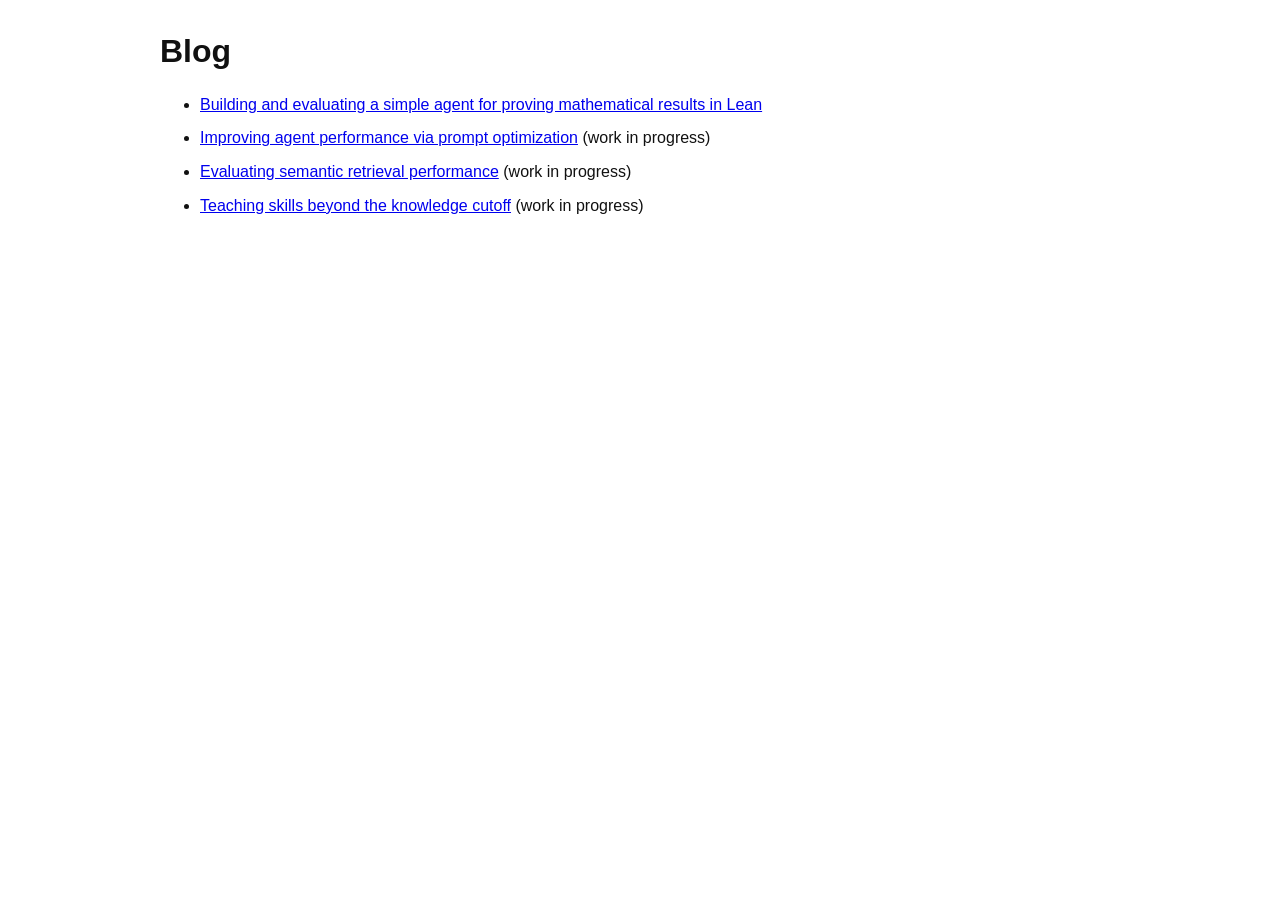
==== commit fb622f01: "Improve math typography and separate display equations" ====
--- a/index.html
+++ b/index.html
@@ -4,7 +4,7 @@
   <meta charset="utf-8">
   <meta name="viewport" content="width=device-width, initial-scale=1">
   <title>Lothar Schiemanowski</title>
-  <link rel="stylesheet" href="blog/style.css">
+  <link rel="stylesheet" href="blog/style.css?v=2">
 </head>
 <body>
   <main>
--- a/blog/style.css
+++ b/blog/style.css
@@ -1,4 +1,5 @@
 body {
+  font-family: "Open Sans", "Helvetica Neue", Helvetica, Arial, sans-serif;
   max-width: 60rem;
   margin: 2rem auto;
   padding: 0 1rem;
@@ -40,8 +41,13 @@
   text-align: left;
 }
 
-math[display="block"] {
+.math-display {
   display: block;
   overflow-x: auto;
-  margin: 1rem 0;
+  margin: 1.5rem 0;
+  text-align: center;
 }
+
+.math-display .math-svg {
+  vertical-align: middle;
+}
